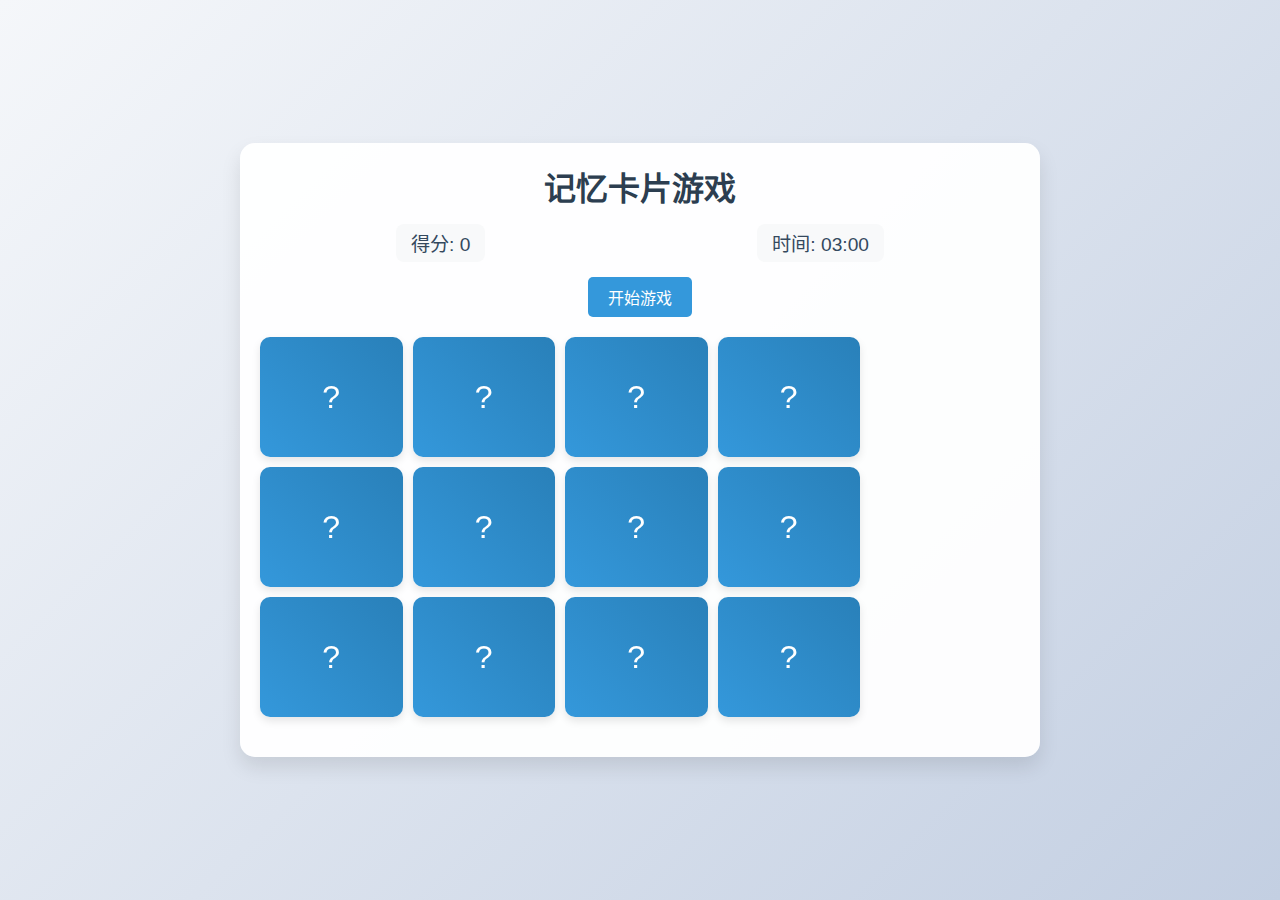
==== game.html @ daa6d87b "all" ====
<!DOCTYPE html>
<html lang="zh-CN">
<head>
    <meta charset="UTF-8">
    <meta name="viewport" content="width=device-width, initial-scale=1.0">
    <title>记忆卡片游戏</title>
    <link rel="stylesheet" href="style.css">
</head>
<body>
    <div class="game-container">
        <header>
            <h1>记忆卡片游戏</h1>
            <div class="game-info">
                <div class="score">得分: <span id="score">0</span></div>
                <div class="time">时间: <span id="time">03:00</span></div>
            </div>
            <div class="controls">
                <button id="startBtn">开始游戏</button>
                <button id="restartBtn" style="display: none;">重新开始</button>
            </div>
        </header>
        <main class="game-board" id="gameBoard">
            <!-- 卡片将通过 JavaScript 动态生成 -->
        </main>
        <div class="game-status" id="gameStatus" style="display: none;">
            <div class="status-content">
                <h2>游戏结束</h2>
                <p>最终得分: <span id="finalScore">0</span></p>
                <button id="playAgainBtn">再玩一次</button>
            </div>
        </div>
    </div>
    <script src="script.js"></script>
</body>
</html>
---- style.css ----
* {
    margin: 0;
    padding: 0;
    box-sizing: border-box;
}

body {
    font-family: 'Microsoft YaHei', sans-serif;
    background: linear-gradient(135deg, #f5f7fa 0%, #c3cfe2 100%);
    min-height: 100vh;
    display: flex;
    justify-content: center;
    align-items: center;
    padding: 20px;
}

.game-container {
    background: rgba(255, 255, 255, 0.95);
    border-radius: 15px;
    box-shadow: 0 10px 20px rgba(0, 0, 0, 0.1);
    padding: 20px;
    width: 100%;
    max-width: 800px;
}

header {
    text-align: center;
    margin-bottom: 20px;
}

h1 {
    color: #2c3e50;
    margin-bottom: 15px;
    font-size: 2em;
}

.game-info {
    display: flex;
    justify-content: space-around;
    margin-bottom: 15px;
}

.score, .time {
    font-size: 1.2em;
    color: #34495e;
    padding: 5px 15px;
    background: #f8f9fa;
    border-radius: 8px;
}

.controls button {
    padding: 8px 20px;
    font-size: 1em;
    border: none;
    border-radius: 5px;
    background: #3498db;
    color: white;
    cursor: pointer;
    transition: background 0.3s ease;
    margin: 0 5px;
}

.controls button:hover {
    background: #2980b9;
}

.game-board {
    display: grid;
    gap: 10px;
    margin: 20px 0;
    perspective: 1000px;
}

.game-board.beginner {
    grid-template-columns: repeat(4, 1fr);
    max-width: 600px;
}

.game-board.easy {
    grid-template-columns: repeat(6, 1fr);
    max-width: 700px;
}

.game-board.hard {
    grid-template-columns: repeat(8, 1fr);
    max-width: 800px;
}

.game-board.hell {
    grid-template-columns: repeat(9, 1fr);
    max-width: 900px;
}

.card {
    position: relative;
    transform-style: preserve-3d;
    transition: transform 0.6s;
    cursor: pointer;
}

.game-board.beginner .card {
    height: 120px;
}

.game-board.easy .card {
    height: 100px;
}

.game-board.hard .card {
    height: 80px;
}

.game-board.hell .card {
    height: 60px;
}

.card.flipped {
    transform: rotateY(180deg);
}

.card-face {
    position: absolute;
    width: 100%;
    height: 100%;
    backface-visibility: hidden;
    border-radius: 10px;
    display: flex;
    justify-content: center;
    align-items: center;
    font-size: 2em;
    box-shadow: 0 4px 8px rgba(0, 0, 0, 0.1);
}

.card-front {
    background: #fff;
    transform: rotateY(180deg);
    border: 2px solid #3498db;
}

.card-back {
    background: linear-gradient(45deg, #3498db, #2980b9);
    color: white;
}

.special-card .card-front {
    border-color: #e74c3c;
    background: linear-gradient(45deg, #fff5f5, #ffe6e6);
}

.game-status {
    position: fixed;
    top: 0;
    left: 0;
    right: 0;
    bottom: 0;
    background: rgba(0, 0, 0, 0.8);
    display: flex;
    justify-content: center;
    align-items: center;
    z-index: 1000;
}

.status-content {
    background: white;
    padding: 30px;
    border-radius: 15px;
    text-align: center;
}

.status-content h2 {
    color: #2c3e50;
    margin-bottom: 15px;
}

.status-content p {
    font-size: 1.2em;
    margin-bottom: 20px;
}

#playAgainBtn {
    padding: 10px 25px;
    font-size: 1.1em;
    background: #2ecc71;
    color: white;
    border: none;
    border-radius: 5px;
    cursor: pointer;
    transition: background 0.3s ease;
}

#playAgainBtn:hover {
    background: #27ae60;
}

@media (max-width: 600px) {
    .game-board {
        grid-template-columns: repeat(3, 1fr);
    }

    .card {
        height: 100px;
    }

    h1 {
        font-size: 1.5em;
    }

    .game-info {
        flex-direction: column;
        align-items: center;
        gap: 10px;
    }
}
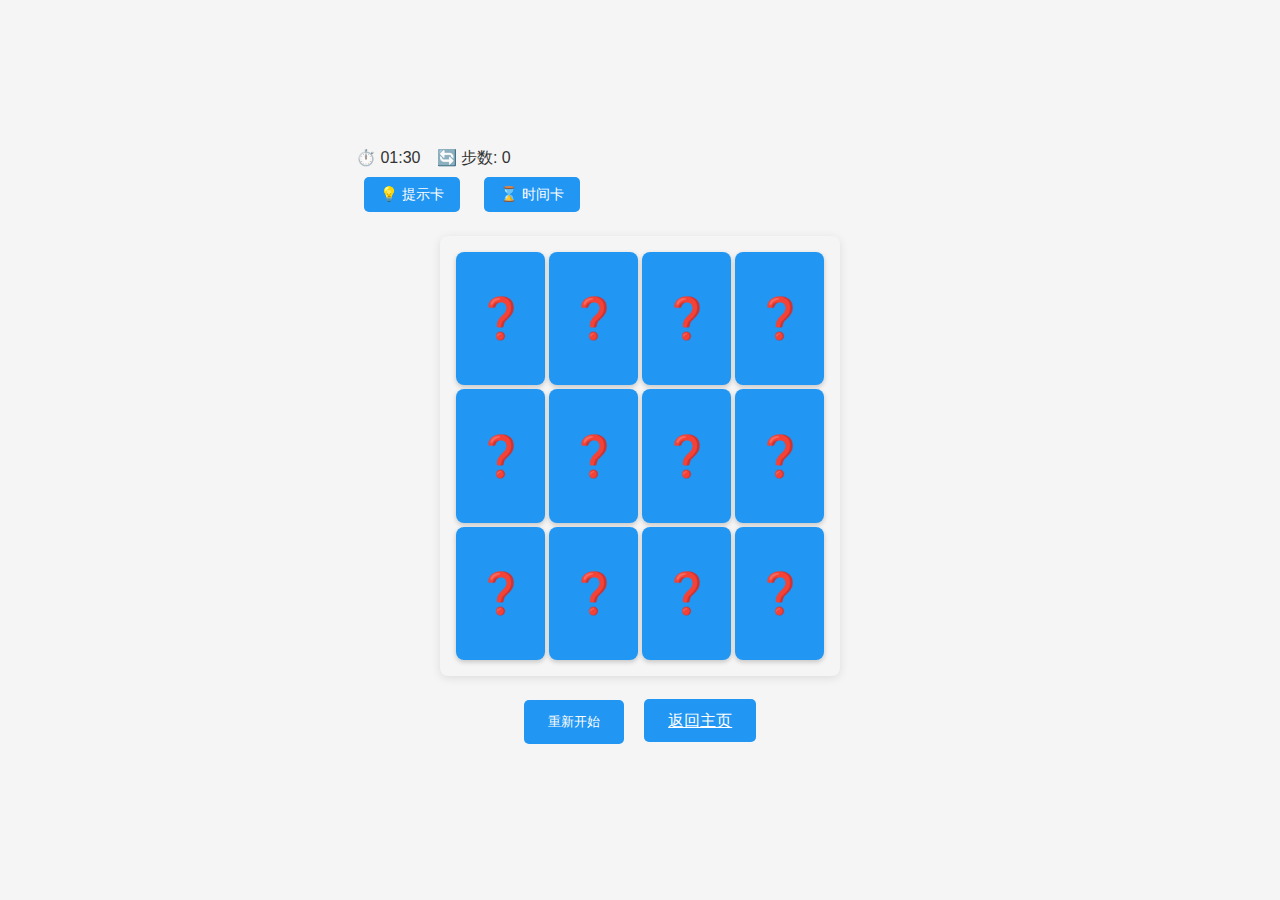
==== commit 8935ce15: "all" ====
--- a/game.html
+++ b/game.html
@@ -1,5 +1,5 @@
 <!DOCTYPE html>
-<html lang="zh-CN">
+<html lang="zh">
 <head>
     <meta charset="UTF-8">
     <meta name="viewport" content="width=device-width, initial-scale=1.0">
@@ -8,28 +8,33 @@
 </head>
 <body>
     <div class="game-container">
-        <header>
-            <h1>记忆卡片游戏</h1>
+        <div class="game-header">
             <div class="game-info">
-                <div class="score">得分: <span id="score">0</span></div>
-                <div class="time">时间: <span id="time">03:00</span></div>
+                <div class="timer">⏱️ <span id="time">00:00</span></div>
+                <div class="moves">🔄 步数: <span id="moves">0</span></div>
             </div>
-            <div class="controls">
-                <button id="startBtn">开始游戏</button>
-                <button id="restartBtn" style="display: none;">重新开始</button>
+            <div class="special-cards">
+                <button id="hint-card" class="special-btn">💡 提示卡</button>
+                <button id="time-card" class="special-btn">⌛ 时间卡</button>
             </div>
-        </header>
-        <main class="game-board" id="gameBoard">
+        </div>
+        <div id="game-board" class="game-board">
             <!-- 卡片将通过 JavaScript 动态生成 -->
-        </main>
-        <div class="game-status" id="gameStatus" style="display: none;">
-            <div class="status-content">
-                <h2>游戏结束</h2>
-                <p>最终得分: <span id="finalScore">0</span></p>
-                <button id="playAgainBtn">再玩一次</button>
-            </div>
+        </div>
+        <div class="game-controls">
+            <button id="restart" class="control-btn">重新开始</button>
+            <a href="index.html" class="control-btn">返回主页</a>
+        </div>
+    </div>
+    <div id="win-modal" class="modal">
+        <div class="modal-content">
+            <h2>恭喜获胜！</h2>
+            <p>用时: <span id="final-time">00:00</span></p>
+            <p>步数: <span id="final-moves">0</span></p>
+            <button id="play-again" class="control-btn">再玩一次</button>
+            <a href="index.html" class="control-btn">返回主页</a>
         </div>
     </div>
     <script src="script.js"></script>
 </body>
-</html>+</html> --- a/style.css
+++ b/style.css
@@ -1,3 +1,29 @@
+:root {
+    --primary-color: #2196f3;
+    --secondary-color: #1976d2;
+    --background-color: #f5f5f5;
+    --card-color: #ffffff;
+    --text-color: #333333;
+}
+
+/* 暗夜黑主题 */
+[data-theme="dark"] {
+    --primary-color: #424242;
+    --secondary-color: #212121;
+    --background-color: #121212;
+    --card-color: #333333;
+    --text-color: #ffffff;
+}
+
+/* 森林绿主题 */
+[data-theme="forest"] {
+    --primary-color: #4caf50;
+    --secondary-color: #388e3c;
+    --background-color: #e8f5e9;
+    --card-color: #ffffff;
+    --text-color: #1b5e20;
+}
+
 * {
     margin: 0;
     padding: 0;
@@ -6,208 +32,434 @@
 
 body {
     font-family: 'Microsoft YaHei', sans-serif;
-    background: linear-gradient(135deg, #f5f7fa 0%, #c3cfe2 100%);
+    background-color: var(--background-color);
+    color: var(--text-color);
     min-height: 100vh;
     display: flex;
     justify-content: center;
     align-items: center;
-    padding: 20px;
-}
-
-.game-container {
-    background: rgba(255, 255, 255, 0.95);
-    border-radius: 15px;
-    box-shadow: 0 10px 20px rgba(0, 0, 0, 0.1);
-    padding: 20px;
+    transition: all 0.3s ease;
+}
+
+.container, .game-container {
+    max-width: 800px;
+    width: 95%;
+    padding: 1rem;
+    text-align: center;
+}
+
+h1 {
+    font-size: 2.5rem;
+    margin-bottom: 2rem;
+    color: var(--primary-color);
+}
+
+.theme-selector {
+    margin-bottom: 2rem;
+}
+
+.theme-btn, .difficulty-btn, .control-btn, .special-btn {
+    background-color: var(--primary-color);
+    color: white;
+    border: none;
+    padding: 0.8rem 1.5rem;
+    margin: 0.5rem;
+    border-radius: 5px;
+    cursor: pointer;
+    transition: all 0.3s ease;
+}
+
+.theme-btn:hover, .difficulty-btn:hover, .control-btn:hover, .special-btn:hover {
+    background-color: var(--secondary-color);
+    transform: translateY(-2px);
+}
+
+.difficulty-grid {
+    display: grid;
+    grid-template-columns: repeat(auto-fit, minmax(250px, 1fr));
+    gap: 1rem;
+    margin-top: 1rem;
+}
+
+.difficulty-btn {
+    text-decoration: none;
+    padding: 1.5rem;
+    display: flex;
+    flex-direction: column;
+    align-items: center;
+    justify-content: center;
+}
+
+.game-settings {
+    display: flex;
+    flex-direction: column;
+    gap: 1.5rem;
+    max-width: 400px;
+    margin: 0 auto;
+}
+
+.setting-group {
+    display: flex;
+    flex-direction: column;
+    gap: 0.5rem;
+    text-align: left;
+}
+
+.select-box {
+    padding: 0.8rem;
+    border: 2px solid var(--primary-color);
+    border-radius: 5px;
+    background-color: var(--card-color);
+    color: var(--text-color);
+    font-size: 1rem;
+    cursor: pointer;
+    outline: none;
+}
+
+.select-box:focus {
+    border-color: var(--secondary-color);
+}
+
+.start-btn, .rules-btn {
+    background-color: var(--primary-color);
+    color: white;
+    border: none;
+    padding: 1rem 2rem;
+    border-radius: 5px;
+    font-size: 1.2rem;
+    cursor: pointer;
+    transition: all 0.3s ease;
     width: 100%;
-    max-width: 800px;
-}
-
-header {
-    text-align: center;
-    margin-bottom: 20px;
-}
-
-h1 {
-    color: #2c3e50;
-    margin-bottom: 15px;
-    font-size: 2em;
-}
-
-.game-info {
-    display: flex;
-    justify-content: space-around;
-    margin-bottom: 15px;
-}
-
-.score, .time {
-    font-size: 1.2em;
-    color: #34495e;
-    padding: 5px 15px;
-    background: #f8f9fa;
-    border-radius: 8px;
-}
-
-.controls button {
-    padding: 8px 20px;
-    font-size: 1em;
-    border: none;
-    border-radius: 5px;
-    background: #3498db;
-    color: white;
-    cursor: pointer;
-    transition: background 0.3s ease;
-    margin: 0 5px;
-}
-
-.controls button:hover {
-    background: #2980b9;
+}
+
+.start-btn {
+    margin-top: 1rem;
+}
+
+.rules-btn {
+    margin-top: 0.5rem;
+}
+
+.start-btn:hover, .rules-btn:hover {
+    background-color: var(--secondary-color);
+    transform: translateY(-2px);
 }
 
 .game-board {
     display: grid;
-    gap: 10px;
-    margin: 20px 0;
-    perspective: 1000px;
-}
-
-.game-board.beginner {
-    grid-template-columns: repeat(4, 1fr);
+    gap: 0.25rem;
+    margin: 1rem auto;
+    width: 95%;
     max-width: 600px;
-}
-
-.game-board.easy {
-    grid-template-columns: repeat(6, 1fr);
-    max-width: 700px;
-}
-
-.game-board.hard {
-    grid-template-columns: repeat(8, 1fr);
-    max-width: 800px;
-}
-
-.game-board.hell {
-    grid-template-columns: repeat(9, 1fr);
-    max-width: 900px;
+    aspect-ratio: 4/3;
+    background-color: var(--background-color);
+    padding: 1rem;
+    border-radius: 8px;
+    box-shadow: 0 2px 10px rgba(0,0,0,0.1);
 }
 
 .card {
+    aspect-ratio: 2/3;
+    width: 100%;
+    height: 100%;
+    background-color: var(--card-color);
+    border-radius: 8px;
+    cursor: pointer;
+    transition: transform 0.6s;
+    transform-style: preserve-3d;
     position: relative;
-    transform-style: preserve-3d;
-    transition: transform 0.6s;
-    cursor: pointer;
-}
-
-.game-board.beginner .card {
-    height: 120px;
-}
-
-.game-board.easy .card {
-    height: 100px;
-}
-
-.game-board.hard .card {
-    height: 80px;
-}
-
-.game-board.hell .card {
-    height: 60px;
+}
+
+/* 调整不同难度下的卡片大小 */
+[data-mode="beginner"] .game-board {
+    max-width: 400px;
+}
+
+[data-mode="easy"] .game-board {
+    max-width: 500px;
+}
+
+[data-mode="hard"] .game-board,
+[data-mode="hell"] .game-board {
+    max-width: 600px;
+}
+
+[data-mode="beginner"] .card {
+    font-size: clamp(1.5rem, 4vw, 2.5rem);
+}
+
+[data-mode="easy"] .card {
+    font-size: clamp(1.2rem, 3vw, 2rem);
+}
+
+[data-mode="hard"] .card {
+    font-size: clamp(0.8rem, 2vw, 1.5rem);
+}
+
+[data-mode="hell"] .card {
+    font-size: clamp(0.6rem, 1.5vw, 1.2rem);
 }
 
 .card.flipped {
     transform: rotateY(180deg);
 }
 
-.card-face {
+.card-front, .card-back {
     position: absolute;
     width: 100%;
     height: 100%;
     backface-visibility: hidden;
-    border-radius: 10px;
-    display: flex;
+    display: flex;
+    align-items: center;
     justify-content: center;
-    align-items: center;
-    font-size: 2em;
-    box-shadow: 0 4px 8px rgba(0, 0, 0, 0.1);
+    border-radius: 8px;
+    box-shadow: 0 2px 5px rgba(0,0,0,0.2);
 }
 
 .card-front {
-    background: #fff;
+    background-color: var(--primary-color);
+    color: white;
+}
+
+.card-back {
+    background-color: var(--card-color);
     transform: rotateY(180deg);
-    border: 2px solid #3498db;
-}
-
-.card-back {
-    background: linear-gradient(45deg, #3498db, #2980b9);
-    color: white;
-}
-
-.special-card .card-front {
-    border-color: #e74c3c;
-    background: linear-gradient(45deg, #fff5f5, #ffe6e6);
-}
-
-.game-status {
+}
+
+.game-header {
+    max-width: 600px;
+    margin: 0 auto 1rem;
+    padding: 0 1rem;
+}
+
+.special-cards {
+    display: flex;
+    gap: 0.5rem;
+}
+
+.special-btn {
+    padding: 0.5rem 1rem;
+    font-size: 0.9rem;
+}
+
+.game-info {
+    display: flex;
+    gap: 1rem;
+}
+
+.modal {
+    display: none;
     position: fixed;
     top: 0;
     left: 0;
-    right: 0;
-    bottom: 0;
-    background: rgba(0, 0, 0, 0.8);
-    display: flex;
+    width: 100%;
+    height: 100%;
+    background-color: rgba(0,0,0,0.5);
     justify-content: center;
     align-items: center;
-    z-index: 1000;
-}
-
-.status-content {
-    background: white;
-    padding: 30px;
-    border-radius: 15px;
+}
+
+.modal-content {
+    background-color: var(--card-color);
+    padding: 2rem;
+    border-radius: 8px;
     text-align: center;
 }
 
-.status-content h2 {
-    color: #2c3e50;
-    margin-bottom: 15px;
-}
-
-.status-content p {
-    font-size: 1.2em;
-    margin-bottom: 20px;
-}
-
-#playAgainBtn {
-    padding: 10px 25px;
-    font-size: 1.1em;
-    background: #2ecc71;
-    color: white;
-    border: none;
+/* 响应式设计 */
+@media (max-width: 768px) {
+    .game-header {
+        flex-direction: row;
+        flex-wrap: wrap;
+        justify-content: center;
+        gap: 0.5rem;
+    }
+    
+    .game-board {
+        gap: 0.2rem;
+        padding: 0.5rem;
+    }
+    
+    [data-mode="beginner"] .game-board {
+        max-width: 350px;
+    }
+    
+    [data-mode="easy"] .game-board {
+        max-width: 450px;
+    }
+    
+    [data-mode="hard"] .game-board,
+    [data-mode="hell"] .game-board {
+        max-width: 500px;
+    }
+
+    [data-mode="beginner"] .card {
+        font-size: clamp(1.2rem, 3vw, 2rem);
+    }
+    
+    [data-mode="easy"] .card {
+        font-size: clamp(1rem, 2.5vw, 1.8rem);
+    }
+    
+    [data-mode="hard"] .card {
+        font-size: clamp(0.7rem, 1.8vw, 1.3rem);
+    }
+    
+    [data-mode="hell"] .card {
+        font-size: clamp(0.5rem, 1.5vw, 1rem);
+    }
+    
+    .special-btn {
+        padding: 0.4rem 0.8rem;
+        font-size: 0.8rem;
+    }
+}
+
+@media (max-width: 480px) {
+    .container, .game-container {
+        padding: 0.5rem;
+    }
+    
+    .game-board {
+        gap: 0.15rem;
+        padding: 0.3rem;
+        width: 98%;
+    }
+    
+    [data-mode="beginner"] .game-board {
+        max-width: 300px;
+    }
+    
+    [data-mode="easy"] .game-board {
+        max-width: 350px;
+    }
+    
+    [data-mode="hard"] .game-board,
+    [data-mode="hell"] .game-board {
+        max-width: 400px;
+    }
+
+    [data-mode="beginner"] .card {
+        font-size: clamp(1rem, 2.5vw, 1.8rem);
+    }
+    
+    [data-mode="easy"] .card {
+        font-size: clamp(0.8rem, 2vw, 1.5rem);
+    }
+    
+    [data-mode="hard"] .card {
+        font-size: clamp(0.6rem, 1.5vw, 1.2rem);
+    }
+    
+    [data-mode="hell"] .card {
+        font-size: clamp(0.4rem, 1.2vw, 0.9rem);
+    }
+    
+    .game-header {
+        padding: 0 0.5rem;
+    }
+    
+    .special-cards {
+        width: 100%;
+        justify-content: center;
+    }
+    
+    h1 {
+        font-size: 1.8rem;
+        margin-bottom: 1.5rem;
+    }
+
+    .start-btn, .rules-btn {
+        padding: 0.8rem 1.5rem;
+        font-size: 1rem;
+    }
+}
+
+.rules-section {
+    margin-bottom: 2rem;
+    text-align: left;
+}
+
+.rules-section h2 {
+    color: var(--primary-color);
+    margin-bottom: 1rem;
+    text-align: center;
+}
+
+.rules-content {
+    display: grid;
+    grid-template-columns: repeat(auto-fit, minmax(250px, 1fr));
+    gap: 1.5rem;
+    background-color: var(--card-color);
+    padding: 1.5rem;
+    border-radius: 8px;
+    box-shadow: 0 2px 5px rgba(0,0,0,0.1);
+}
+
+.rule-group {
+    padding: 1rem;
     border-radius: 5px;
-    cursor: pointer;
-    transition: background 0.3s ease;
-}
-
-#playAgainBtn:hover {
-    background: #27ae60;
-}
-
-@media (max-width: 600px) {
-    .game-board {
-        grid-template-columns: repeat(3, 1fr);
-    }
-
-    .card {
-        height: 100px;
-    }
-
-    h1 {
-        font-size: 1.5em;
-    }
-
-    .game-info {
-        flex-direction: column;
-        align-items: center;
-        gap: 10px;
-    }
-}+    background-color: var(--background-color);
+}
+
+.rule-group h3 {
+    color: var(--primary-color);
+    margin-bottom: 0.8rem;
+    font-size: 1.2rem;
+}
+
+.rule-group ul {
+    list-style: none;
+    padding-left: 1rem;
+}
+
+.rule-group li {
+    margin-bottom: 0.5rem;
+    position: relative;
+    line-height: 1.4;
+}
+
+.rule-group li::before {
+    content: "•";
+    color: var(--primary-color);
+    position: absolute;
+    left: -1rem;
+}
+
+@media (max-width: 768px) {
+    .rules-content {
+        grid-template-columns: 1fr;
+        gap: 1rem;
+        padding: 1rem;
+    }
+
+    .rule-group {
+        padding: 0.8rem;
+    }
+}
+
+.rules-modal-content {
+    max-width: 800px;
+    width: 90%;
+    max-height: 90vh;
+    overflow-y: auto;
+}
+
+.rules-modal-content .rules-content {
+    margin: 1.5rem 0;
+}
+
+.rules-modal-content .control-btn {
+    margin-top: 1rem;
+}
+
+@media (max-width: 480px) {
+    .rules-modal-content {
+        width: 95%;
+        padding: 1rem;
+    }
+    
+    .rules-modal-content .rules-content {
+        margin: 1rem 0;
+    }
+} 